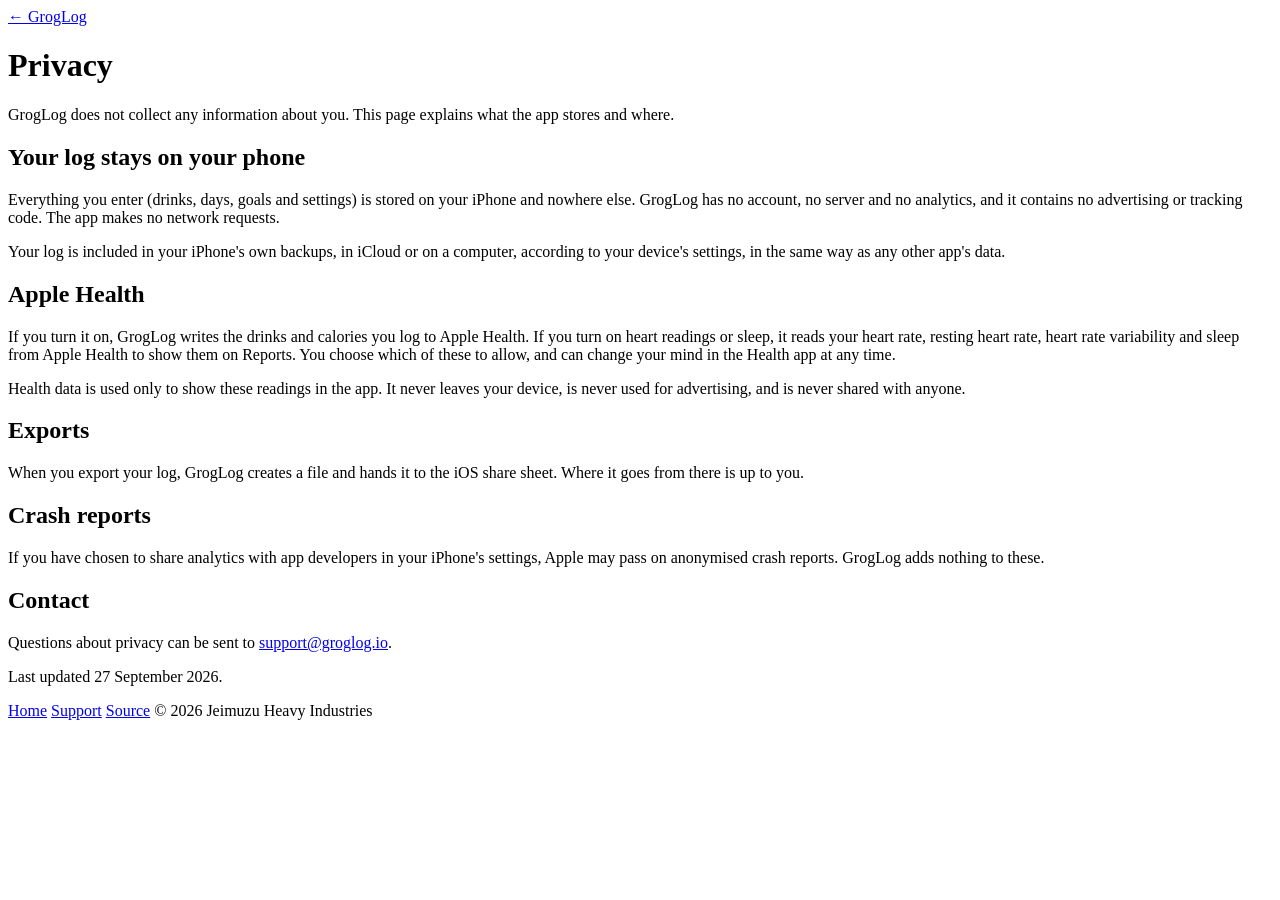
==== site/public/privacy.html @ 94954ecb "groglog.io site A home page, privacy policy and support page, served by nano-web and published as gh" ====
<!doctype html>
<html lang="en-GB">
<head>
  <meta charset="utf-8">
  <meta name="viewport" content="width=device-width, initial-scale=1">
  <title>Privacy · GrogLog</title>
  <link rel="icon" href="/icon-256.png">
  <link rel="stylesheet" href="/style.css">
</head>
<body>
  <main class="wrap page">
    <a class="back" href="/">← GrogLog</a>
    <h1>Privacy</h1>
    <p>GrogLog does not collect any information about you. This page explains what the app stores and where.</p>

    <h2>Your log stays on your phone</h2>
    <p>Everything you enter (drinks, days, goals and settings) is stored on your iPhone and nowhere else. GrogLog has no account, no server and no analytics, and it contains no advertising or tracking code. The app makes no network requests.</p>
    <p>Your log is included in your iPhone's own backups, in iCloud or on a computer, according to your device's settings, in the same way as any other app's data.</p>

    <h2>Apple Health</h2>
    <p>If you turn it on, GrogLog writes the drinks and calories you log to Apple Health. If you turn on heart readings or sleep, it reads your heart rate, resting heart rate, heart rate variability and sleep from Apple Health to show them on Reports. You choose which of these to allow, and can change your mind in the Health app at any time.</p>
    <p>Health data is used only to show these readings in the app. It never leaves your device, is never used for advertising, and is never shared with anyone.</p>

    <h2>Exports</h2>
    <p>When you export your log, GrogLog creates a file and hands it to the iOS share sheet. Where it goes from there is up to you.</p>

    <h2>Crash reports</h2>
    <p>If you have chosen to share analytics with app developers in your iPhone's settings, Apple may pass on anonymised crash reports. GrogLog adds nothing to these.</p>

    <h2>Contact</h2>
    <p>Questions about privacy can be sent to <a href="mailto:support@groglog.io">support@groglog.io</a>.</p>
    <p>Last updated 27 September 2026.</p>
  </main>
  <footer class="wrap">
    <a href="/">Home</a>
    <a href="/support.html">Support</a>
    <a href="https://github.com/radiosilence/groglog">Source</a>
    <span>© 2026 Jeimuzu Heavy Industries</span>
  </footer>
</body>
</html>
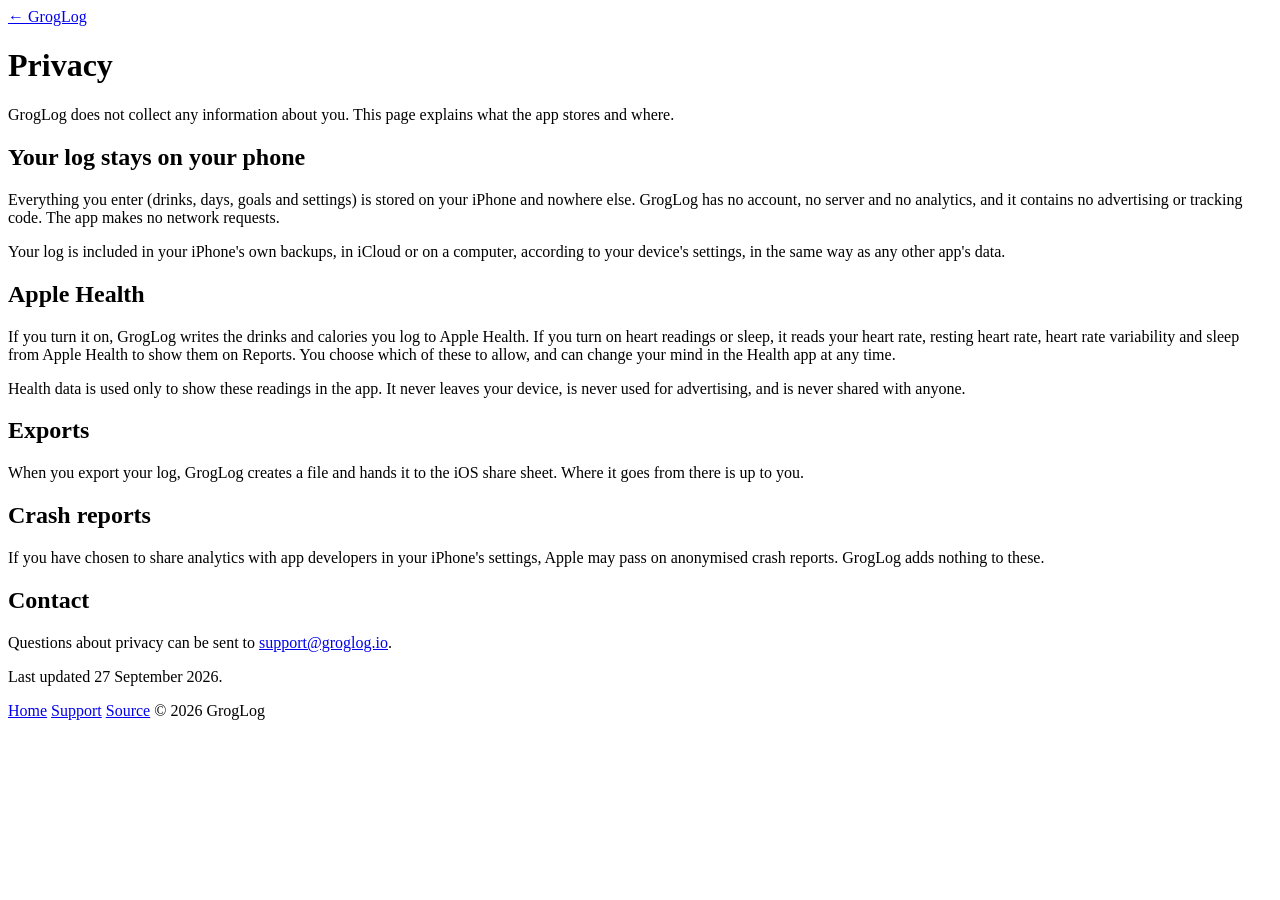
==== commit 75e436e9: "A proper link preview, and no company name groglog.io's share image is now a 1200×630 card rendered " ====
--- a/site/public/privacy.html
+++ b/site/public/privacy.html
@@ -35,7 +35,7 @@
     <a href="/">Home</a>
     <a href="/support.html">Support</a>
     <a href="https://github.com/radiosilence/groglog">Source</a>
-    <span>© 2026 Jeimuzu Heavy Industries</span>
+    <span>© 2026 GrogLog</span>
   </footer>
 </body>
 </html>
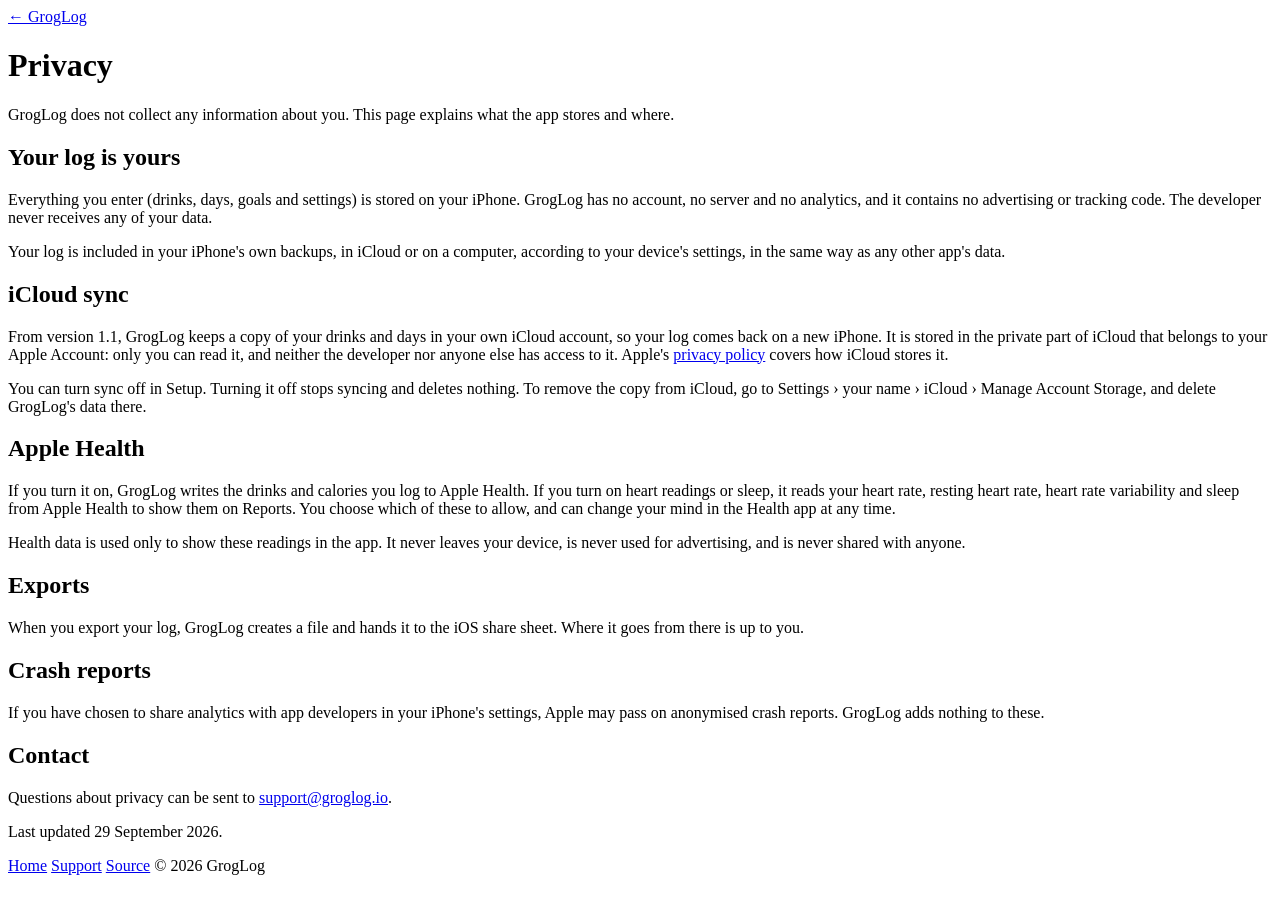
==== commit 103f6a6b: "iCloud sync The log syncs through the user's private CloudKit database with CKSyncEngine. Triggers q" ====
--- a/site/public/privacy.html
+++ b/site/public/privacy.html
@@ -13,9 +13,13 @@
     <h1>Privacy</h1>
     <p>GrogLog does not collect any information about you. This page explains what the app stores and where.</p>
 
-    <h2>Your log stays on your phone</h2>
-    <p>Everything you enter (drinks, days, goals and settings) is stored on your iPhone and nowhere else. GrogLog has no account, no server and no analytics, and it contains no advertising or tracking code. The app makes no network requests.</p>
+    <h2>Your log is yours</h2>
+    <p>Everything you enter (drinks, days, goals and settings) is stored on your iPhone. GrogLog has no account, no server and no analytics, and it contains no advertising or tracking code. The developer never receives any of your data.</p>
     <p>Your log is included in your iPhone's own backups, in iCloud or on a computer, according to your device's settings, in the same way as any other app's data.</p>
+
+    <h2>iCloud sync</h2>
+    <p>From version 1.1, GrogLog keeps a copy of your drinks and days in your own iCloud account, so your log comes back on a new iPhone. It is stored in the private part of iCloud that belongs to your Apple Account: only you can read it, and neither the developer nor anyone else has access to it. Apple's <a href="https://www.apple.com/legal/privacy/">privacy policy</a> covers how iCloud stores it.</p>
+    <p>You can turn sync off in Setup. Turning it off stops syncing and deletes nothing. To remove the copy from iCloud, go to Settings › your name › iCloud › Manage Account Storage, and delete GrogLog's data there.</p>
 
     <h2>Apple Health</h2>
     <p>If you turn it on, GrogLog writes the drinks and calories you log to Apple Health. If you turn on heart readings or sleep, it reads your heart rate, resting heart rate, heart rate variability and sleep from Apple Health to show them on Reports. You choose which of these to allow, and can change your mind in the Health app at any time.</p>
@@ -29,7 +33,7 @@
 
     <h2>Contact</h2>
     <p>Questions about privacy can be sent to <a href="mailto:support@groglog.io">support@groglog.io</a>.</p>
-    <p>Last updated 27 September 2026.</p>
+    <p>Last updated 29 September 2026.</p>
   </main>
   <footer class="wrap">
     <a href="/">Home</a>
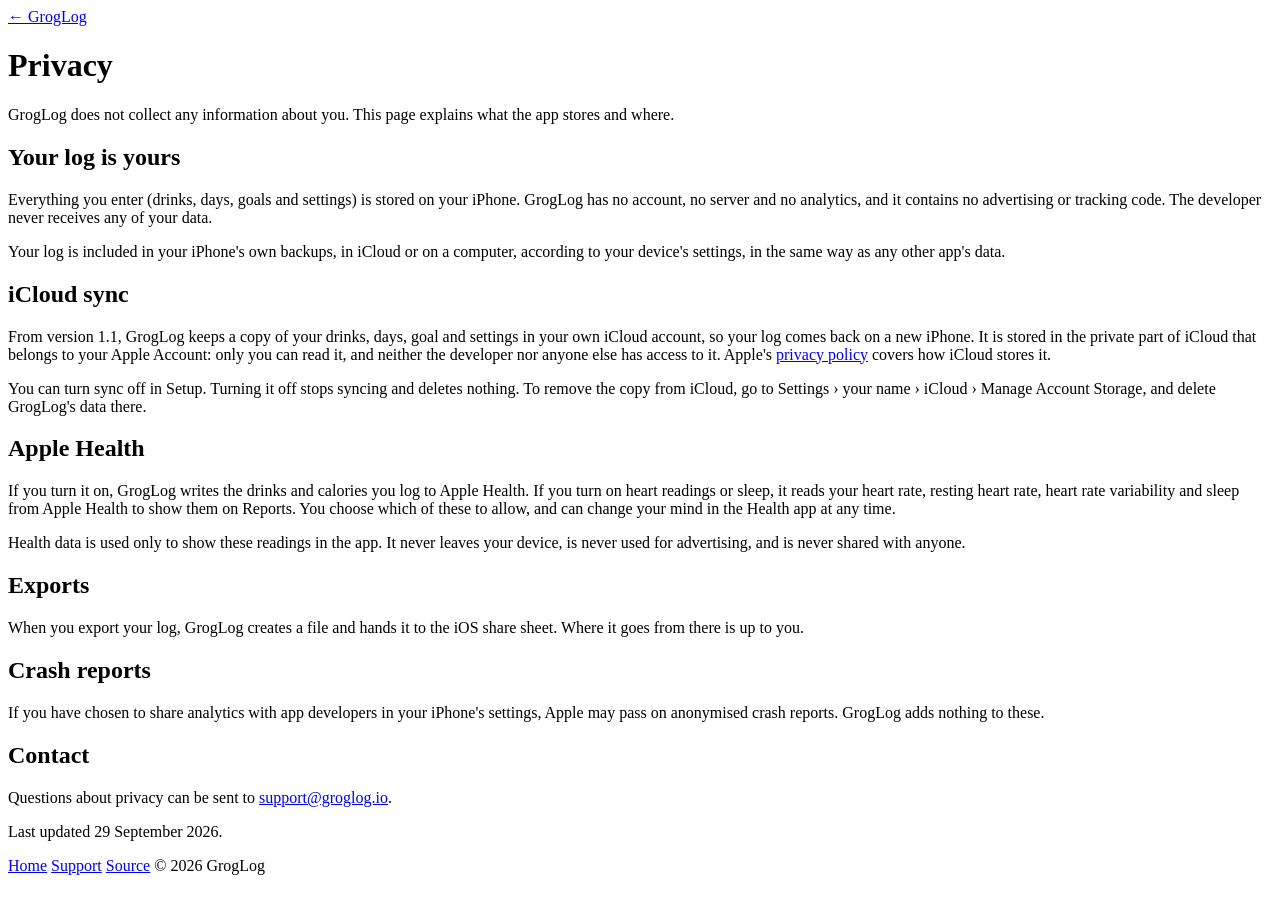
==== commit 5e5a3505: "Settings sync through iCloud The goal, currency and the hour the day ends go through NSUbiquitousKey" ====
--- a/site/public/privacy.html
+++ b/site/public/privacy.html
@@ -18,7 +18,7 @@
     <p>Your log is included in your iPhone's own backups, in iCloud or on a computer, according to your device's settings, in the same way as any other app's data.</p>
 
     <h2>iCloud sync</h2>
-    <p>From version 1.1, GrogLog keeps a copy of your drinks and days in your own iCloud account, so your log comes back on a new iPhone. It is stored in the private part of iCloud that belongs to your Apple Account: only you can read it, and neither the developer nor anyone else has access to it. Apple's <a href="https://www.apple.com/legal/privacy/">privacy policy</a> covers how iCloud stores it.</p>
+    <p>From version 1.1, GrogLog keeps a copy of your drinks, days, goal and settings in your own iCloud account, so your log comes back on a new iPhone. It is stored in the private part of iCloud that belongs to your Apple Account: only you can read it, and neither the developer nor anyone else has access to it. Apple's <a href="https://www.apple.com/legal/privacy/">privacy policy</a> covers how iCloud stores it.</p>
     <p>You can turn sync off in Setup. Turning it off stops syncing and deletes nothing. To remove the copy from iCloud, go to Settings › your name › iCloud › Manage Account Storage, and delete GrogLog's data there.</p>
 
     <h2>Apple Health</h2>
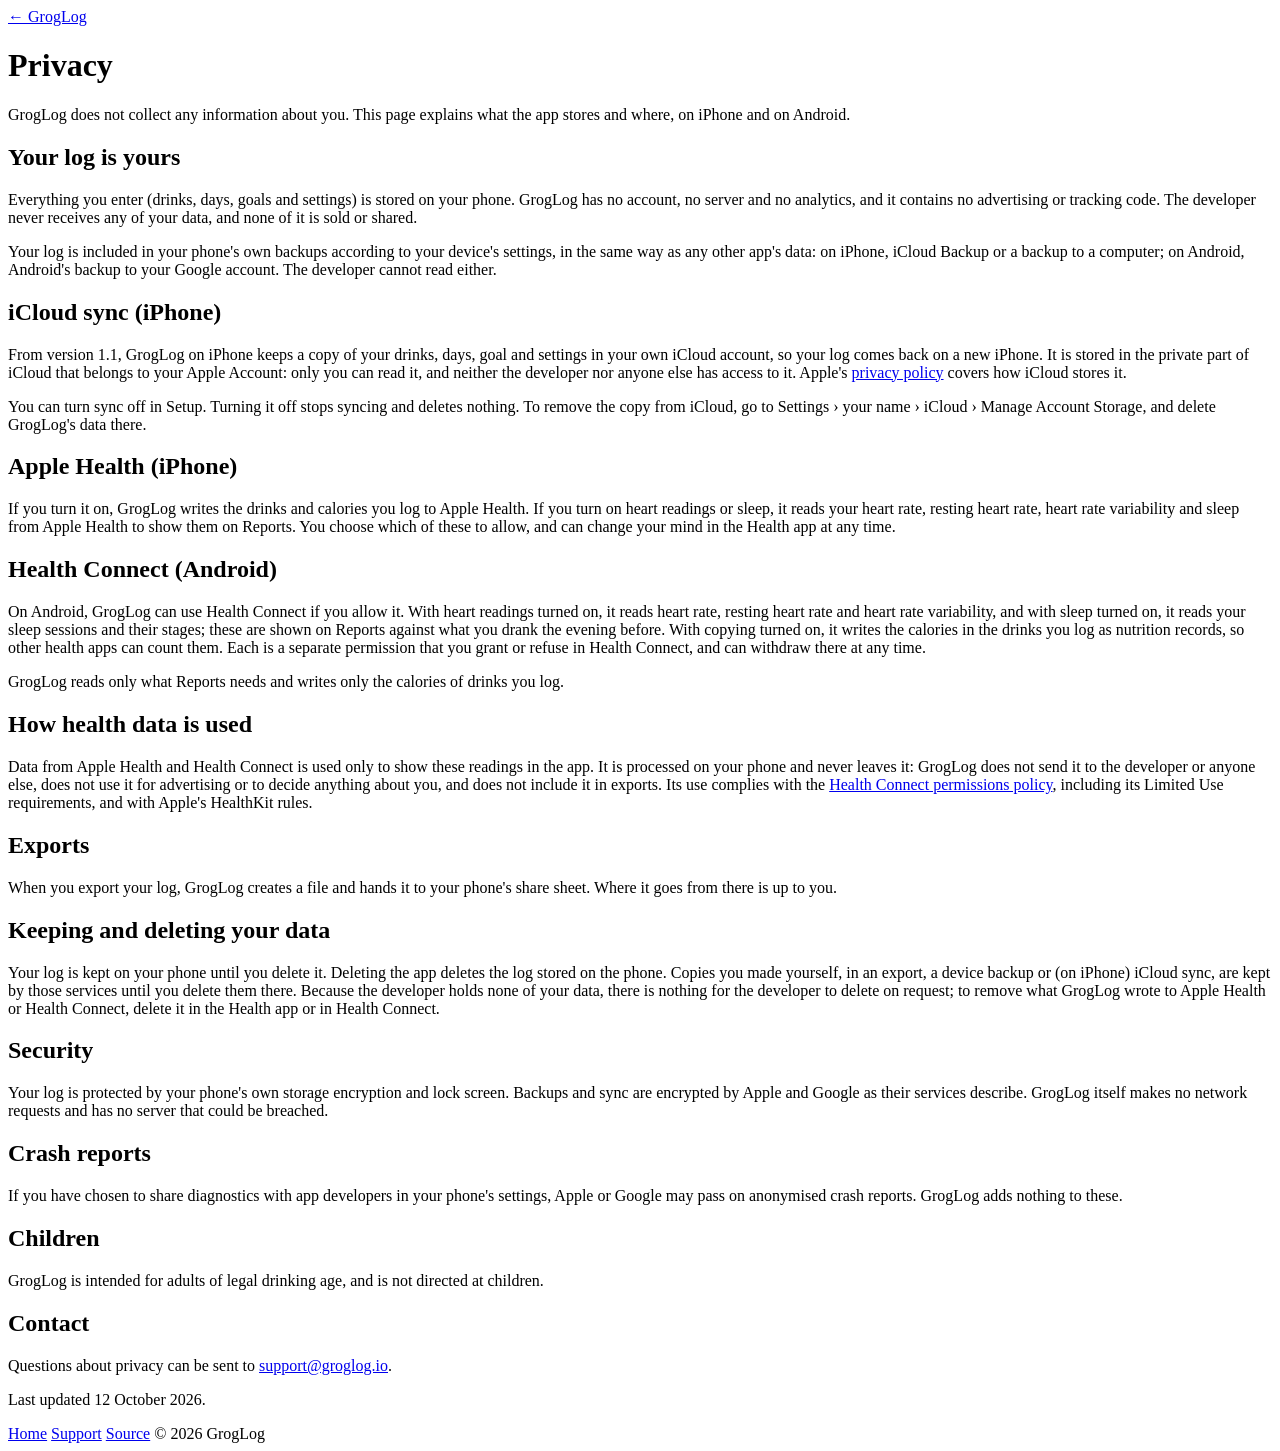
==== commit 7ac79228: "Google Play listing, declarations and internal-track releases The listing text and graphics live in " ====
--- a/site/public/privacy.html
+++ b/site/public/privacy.html
@@ -11,29 +11,44 @@
   <main class="wrap page">
     <a class="back" href="/">← GrogLog</a>
     <h1>Privacy</h1>
-    <p>GrogLog does not collect any information about you. This page explains what the app stores and where.</p>
+    <p>GrogLog does not collect any information about you. This page explains what the app stores and where, on iPhone and on Android.</p>
 
     <h2>Your log is yours</h2>
-    <p>Everything you enter (drinks, days, goals and settings) is stored on your iPhone. GrogLog has no account, no server and no analytics, and it contains no advertising or tracking code. The developer never receives any of your data.</p>
-    <p>Your log is included in your iPhone's own backups, in iCloud or on a computer, according to your device's settings, in the same way as any other app's data.</p>
+    <p>Everything you enter (drinks, days, goals and settings) is stored on your phone. GrogLog has no account, no server and no analytics, and it contains no advertising or tracking code. The developer never receives any of your data, and none of it is sold or shared.</p>
+    <p>Your log is included in your phone's own backups according to your device's settings, in the same way as any other app's data: on iPhone, iCloud Backup or a backup to a computer; on Android, Android's backup to your Google account. The developer cannot read either.</p>
 
-    <h2>iCloud sync</h2>
-    <p>From version 1.1, GrogLog keeps a copy of your drinks, days, goal and settings in your own iCloud account, so your log comes back on a new iPhone. It is stored in the private part of iCloud that belongs to your Apple Account: only you can read it, and neither the developer nor anyone else has access to it. Apple's <a href="https://www.apple.com/legal/privacy/">privacy policy</a> covers how iCloud stores it.</p>
+    <h2>iCloud sync (iPhone)</h2>
+    <p>From version 1.1, GrogLog on iPhone keeps a copy of your drinks, days, goal and settings in your own iCloud account, so your log comes back on a new iPhone. It is stored in the private part of iCloud that belongs to your Apple Account: only you can read it, and neither the developer nor anyone else has access to it. Apple's <a href="https://www.apple.com/legal/privacy/">privacy policy</a> covers how iCloud stores it.</p>
     <p>You can turn sync off in Setup. Turning it off stops syncing and deletes nothing. To remove the copy from iCloud, go to Settings › your name › iCloud › Manage Account Storage, and delete GrogLog's data there.</p>
 
-    <h2>Apple Health</h2>
+    <h2>Apple Health (iPhone)</h2>
     <p>If you turn it on, GrogLog writes the drinks and calories you log to Apple Health. If you turn on heart readings or sleep, it reads your heart rate, resting heart rate, heart rate variability and sleep from Apple Health to show them on Reports. You choose which of these to allow, and can change your mind in the Health app at any time.</p>
-    <p>Health data is used only to show these readings in the app. It never leaves your device, is never used for advertising, and is never shared with anyone.</p>
+
+    <h2>Health Connect (Android)</h2>
+    <p>On Android, GrogLog can use Health Connect if you allow it. With heart readings turned on, it reads heart rate, resting heart rate and heart rate variability, and with sleep turned on, it reads your sleep sessions and their stages; these are shown on Reports against what you drank the evening before. With copying turned on, it writes the calories in the drinks you log as nutrition records, so other health apps can count them. Each is a separate permission that you grant or refuse in Health Connect, and can withdraw there at any time.</p>
+    <p>GrogLog reads only what Reports needs and writes only the calories of drinks you log.</p>
+
+    <h2>How health data is used</h2>
+    <p>Data from Apple Health and Health Connect is used only to show these readings in the app. It is processed on your phone and never leaves it: GrogLog does not send it to the developer or anyone else, does not use it for advertising or to decide anything about you, and does not include it in exports. Its use complies with the <a href="https://support.google.com/googleplay/android-developer/answer/12991134">Health Connect permissions policy</a>, including its Limited Use requirements, and with Apple's HealthKit rules.</p>
 
     <h2>Exports</h2>
-    <p>When you export your log, GrogLog creates a file and hands it to the iOS share sheet. Where it goes from there is up to you.</p>
+    <p>When you export your log, GrogLog creates a file and hands it to your phone's share sheet. Where it goes from there is up to you.</p>
+
+    <h2>Keeping and deleting your data</h2>
+    <p>Your log is kept on your phone until you delete it. Deleting the app deletes the log stored on the phone. Copies you made yourself, in an export, a device backup or (on iPhone) iCloud sync, are kept by those services until you delete them there. Because the developer holds none of your data, there is nothing for the developer to delete on request; to remove what GrogLog wrote to Apple Health or Health Connect, delete it in the Health app or in Health Connect.</p>
+
+    <h2>Security</h2>
+    <p>Your log is protected by your phone's own storage encryption and lock screen. Backups and sync are encrypted by Apple and Google as their services describe. GrogLog itself makes no network requests and has no server that could be breached.</p>
 
     <h2>Crash reports</h2>
-    <p>If you have chosen to share analytics with app developers in your iPhone's settings, Apple may pass on anonymised crash reports. GrogLog adds nothing to these.</p>
+    <p>If you have chosen to share diagnostics with app developers in your phone's settings, Apple or Google may pass on anonymised crash reports. GrogLog adds nothing to these.</p>
+
+    <h2>Children</h2>
+    <p>GrogLog is intended for adults of legal drinking age, and is not directed at children.</p>
 
     <h2>Contact</h2>
     <p>Questions about privacy can be sent to <a href="mailto:support@groglog.io">support@groglog.io</a>.</p>
-    <p>Last updated 29 September 2026.</p>
+    <p>Last updated 12 October 2026.</p>
   </main>
   <footer class="wrap">
     <a href="/">Home</a>
